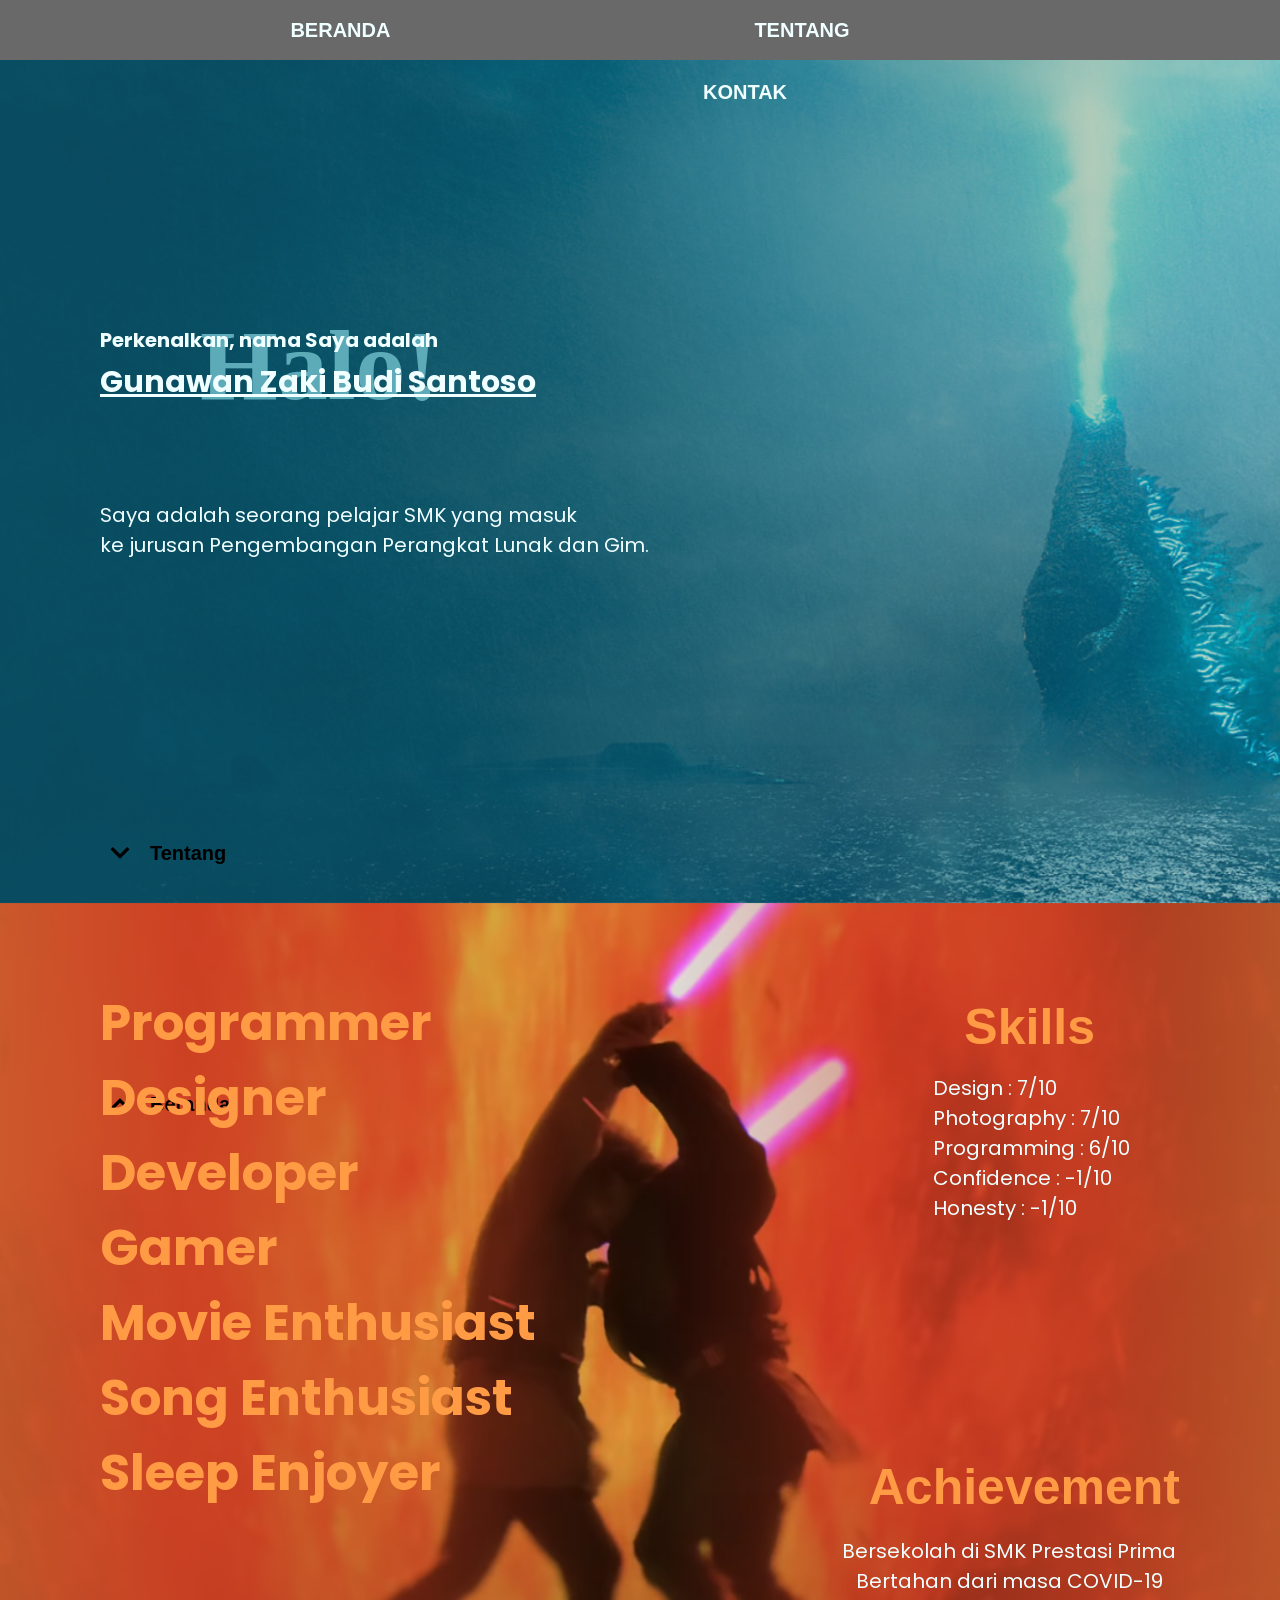
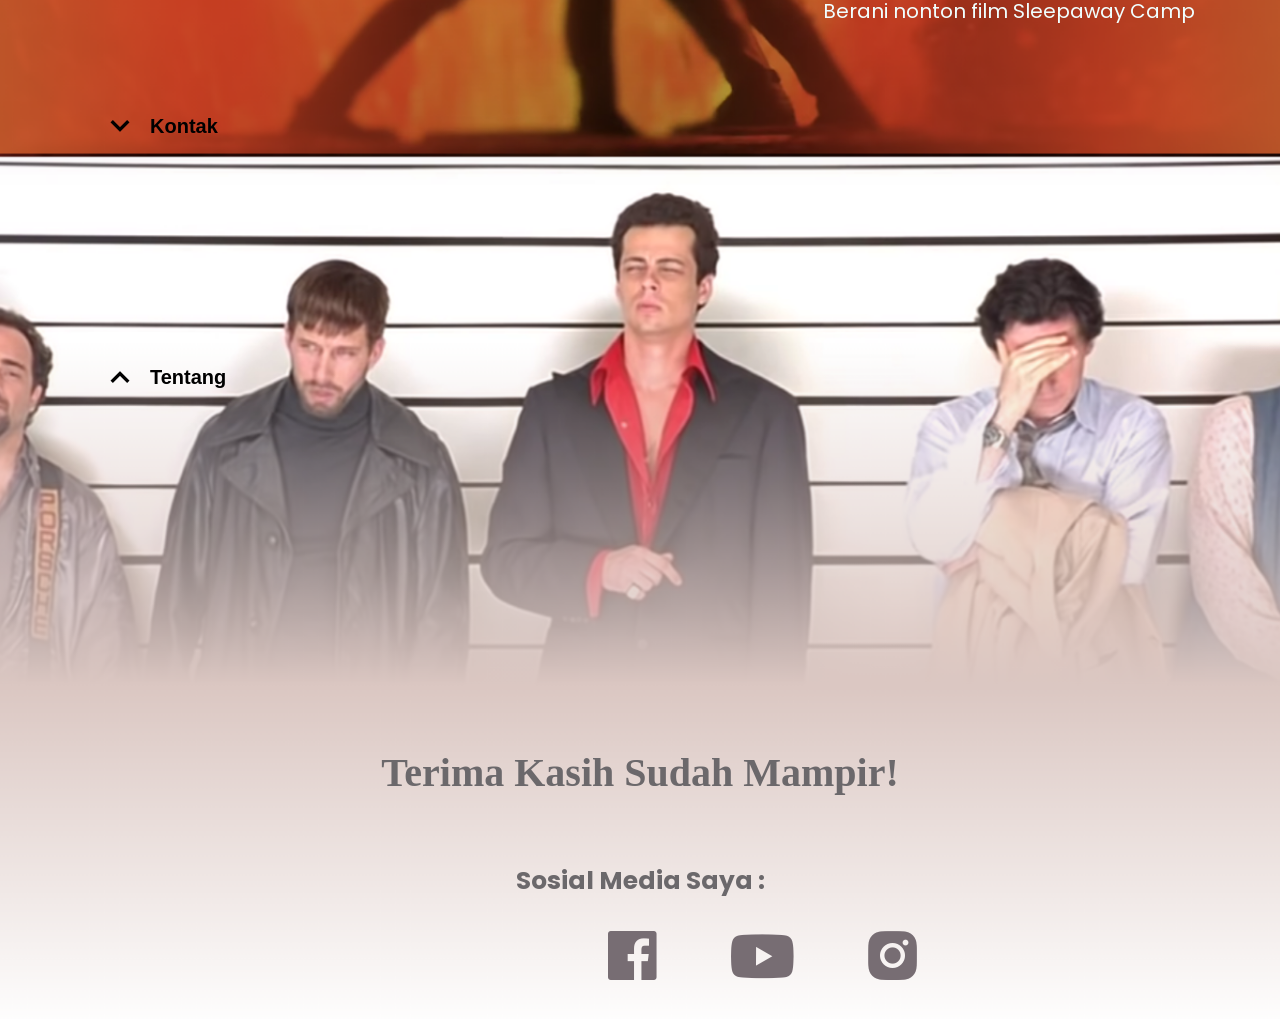
==== index.html @ 5d3eda16 "Update and rename portindex.html to index.html" ====
<!DOCTYPE html>
<html>
<head>
    <meta charset="UTF-8">
    <meta name="viewport" content="width=device-width, initial-scale=1">
    <title>Portofolio Zaki</title>
    <link href="https://fonts.googleapis.com/css2?family=Poppins:wght@400;500;600&display=swap" rel="stylesheet">
    <link href="https://fonts.googleapis.com/css2?family=Roboto:wght@400;700&display=swap" rel="stylesheet">
    <link href='https://unpkg.com/boxicons@2.1.1/css/boxicons.min.css' rel='stylesheet'>
    <link rel="stylesheet" href="portstyle.css">
    <script>
        const fonts = ["Poppins", "Times New Roman", "Arial", "Consolas", "Sans Serif","Lucida Sans","Tahoma", "Alice","Courier New","Verdana","Gill Sans","Lucida Sans","Roboto"];
        let currentIndex = 0;
        function changeFontHalo() {
            const halo = document.getElementById("halo");
            halo.style.fontFamily = fonts[currentIndex];
            currentIndex = (currentIndex + 1) % fonts.length;
        }
        setInterval(changeFontHalo, 300);
        function changeFontJob() {
            const halo = document.getElementById("job");
            halo.style.fontFamily = fonts[currentIndex];
            currentIndex = (currentIndex + 1) % fonts.length;
        }
        setInterval(changeFontJob, 300);
        function changeFontTKSM() {
            const halo = document.getElementById("tksm");
            halo.style.fontFamily = fonts[currentIndex];
            currentIndex = (currentIndex + 1) % fonts.length;
        }
        setInterval(changeFontTKSM, 300);
    </script>
</head>
<body>
    <div class="navbar">
        <nav>
            <ul>
                <li><a href="#beranda">BERANDA</a></li>
                <li><a href="#tentang">TENTANG</a></li>
                <li><a href="#kontak">KONTAK</a></li>
            </ul>            
        </nav>
    </div>
    <section class="container" id="beranda">
        <p class="halo" id="halo">Halo!</p>
        <p class="berandadesk1">Perkenalkan, nama Saya adalah</p>
        <p class="nama" style="text-decoration: underline;">Gunawan Zaki Budi Santoso</p>
        <p class="berandadesk2">Saya adalah seorang pelajar SMK yang masuk<br>
            ke jurusan Pengembangan Perangkat Lunak dan Gim.
        </p>
        <a class='bx bx-chevron-down' href="#tentang"></a>
        <a class="scrolldown" href="#tentang">Tentang</a>
    </section>
    <section class="container" id="tentang">
        <a class='bx bx-chevron-up' href="#beranda"></a>
        <a class="scrollup" href="#beranda">Beranda</a>
        <p class="job" id="job">
            Programmer<br>Designer<br>Developer<br>Gamer<br>Movie Enthusiast<br>Song Enthusiast<br>Sleep Enjoyer
        </p>
        <p class="skills">Skills</p>
        <p class="skillslist">
            Design : 7/10<br>
            Photography : 7/10<br>
            Programming : 6/10<br>
            Confidence : -1/10<br>
            Honesty : -1/10<br>
        </p>
        <p class="achieve">Achievement</p>
        <p class="achievelist">
            Bersekolah di SMK Prestasi Prima<br>
            Bertahan dari masa COVID-19<br>
            Berani nonton film Sleepaway Camp
        </p>
        <a class='bx bx-chevron-down' href="#kontak"></a>
        <a class="scrolldown" href="#kontak">Kontak</a>
    </section>
    <section class="container" id="kontak">
        <a class='bx bx-chevron-up' href="#tentang"></a>
        <a class="scrollup" href="#tentang">Tentang</a>
        <p class="tksm" id="tksm">Terima Kasih Sudah Mampir!</p>
        <p class="sosmed">Sosial Media Saya :</p>
        <a href="https://www.facebook.com/renaldii.prawirya/videos/771002637307322" target="_blank">
            <i class='bx bxl-facebook-square'></i>
        </a>
        <a href="https://www.youtube.com/watch?v=w09ukdgQKho" target="_blank">
            <i class='bx bxl-youtube'></i>
        </a>
        <a href="https://www.instagram.com/p/CvHr6AbxG21/?igshid=MzRlODBiNWFlZA==" target="_blank">
            <i class='bx bxl-instagram-alt'></i>
        </a>
    </section>
</body>
---- portstyle.css ----
*{
    margin: 0px;
    padding: 0px;
    box-sizing: border-box;
}
body {
    background: url('backg.png');
    background-size: cover;
    background-position-x: center;
    background-position-y: top;
    background-repeat: no-repeat;
}
html{
  scroll-behavior: smooth;
}
nav{
    width: 100%;
    height: 60px;
    line-height: 60px;
    flex: 1;
    text-align: center;
    background-color: dimgray;
    padding: 0px 100px;
    position: fixed;
    top: 0;
    z-index: 2;
}
nav ul li{
    list-style: none;
    display: inline-block;
    margin-left: 60px;
}
nav ul li a{
    text-decoration: none;
    font-size: 20px;
    font-family: 'Lucida Sans', 'Lucida Sans Regular', 'Lucida Grande', 'Lucida Sans Unicode', Geneva, Verdana, sans-serif;
    font-weight: bold;
}
nav ul li:nth-child(1) a {
    color: azure;
    margin-right: 100px;
}
nav ul li:nth-child(1) a:hover{
    color: #5DABB9;
}
nav ul li:nth-child(2) a {
    color: azure;
    margin-right: 200px;
    margin-left: 200px;
}
nav ul li:nth-child(2) a:hover{
    color: #FF9B45;
}
nav ul li:nth-child(3) a {
    color: azure;
    margin-left: 150px;
}
nav ul li:nth-child(3) a:hover{
    color: #C9B9B4;
}
.container {
  height: 97vh;
  width: 100%;
  position: relative;
}
.halo{
    font-size: 100px;
    font-weight: bold;
    position: absolute;
    left: 200px;
    bottom: 450px;
    color: #5DABB9;
    z-index: 1;
}
.berandadesk1{
  font-family: 'Poppins', sans-serif;
  font-size: 20px;
  font-weight: bold;
  color: azure;
  position: absolute;
  left: 100px;
  top: 325px;
  z-index: 1;
}
.nama{
    font-family: 'Poppins', sans-serif;
    font-size: 30px;
    font-weight: bold;
    color: azure;
    position: absolute;
    left: 100px;
    top: 360px;
    z-index: 1;
}
.berandadesk2{
    font-family: 'Poppins', sans-serif;
    font-size: 20px;
    color: azure;
    position: absolute;
    left: 100px;
    top: 500px;
    z-index: 1;
}
.bx-chevron-up{
  font-size: 40px;
  bottom: 620px;
  left: 100px;
  position: absolute;
  text-decoration: none;
  color: black;
}
.scrollup{
  font-size: 20px;
  font-family: 'Lucida Sans', 'Lucida Sans Regular', 'Lucida Grande', 'Lucida Sans Unicode', Geneva, Verdana, sans-serif;
  font-weight: bold;
  bottom: 630px;
  left: 150px;
  position: absolute;
  text-decoration: none;
  color: black;
}
.bx-chevron-down{
  font-size: 40px;
  bottom: 1px;
  left: 100px;
  position: absolute;
  text-decoration: none;
  color: black;
}
.scrolldown{
  font-size: 20px;
  font-family: 'Lucida Sans', 'Lucida Sans Regular', 'Lucida Grande', 'Lucida Sans Unicode', Geneva, Verdana, sans-serif;
  font-weight: bold;
  bottom: 8px;
  left: 150px;
  position: absolute;
  text-decoration: none;
  color: black;
}
.job{
  position: absolute;
  font-size: 50px;
  font-weight: bold;
  color: #FF9B45;
  top: 375px;
  left: 100px;
  transform: translate(0, -50%);
}
.skills{
  position: absolute;
  font-family: 'Lucida Sans', 'Lucida Sans Regular', 'Lucida Grande', 'Lucida Sans Unicode', Geneva, Verdana, sans-serif;
  font-size: 50px;
  font-weight: bold;
  color: #FF9B45;
  top: 125px;
  right: 185px;
}
.skillslist{
  position: absolute;
  font-family: 'Poppins', sans-serif;
  font-size: 20px;
  color: azure;
  top: 200px;
  right: 150px;
}
.achieve{
  position: absolute;
  font-family: 'Lucida Sans', 'Lucida Sans Regular', 'Lucida Grande', 'Lucida Sans Unicode', Geneva, Verdana, sans-serif;
  font-size: 50px;
  font-weight: bold;
  color: #FF9B45;
  bottom: 230px;
  right: 100px;
}
.achievelist{
  position: absolute;
  font-family: 'Poppins', sans-serif;
  font-size: 20px;
  color: azure;
  bottom: 120px;
  right: 85px;
  text-align: center;
}
.tksm{
  position: absolute;
  bottom: 200px;
  left: 50%;
  transform: translate(-50%, -50%);
  color: #6b686b;
  font-weight: bold;
  font-size: 40px;
  text-align: center;
}
.sosmed{
  position: absolute;
  bottom: 100px;
  left: 50%;
  transform: translate(-50%, -50%);
  color: #6b686b;
  font-weight: bold;
  font-size: 25px;
  text-align: center;
  font-family: 'Poppins', sans-serif;
}
.bxl-facebook-square{
  color: #776D73;
  position: absolute;
  left: 600px;
  bottom: 31px;
  font-size: 65px;
}
.bxl-youtube {
    color: #776D73;
    position: absolute;
    left: 725px;
    bottom: 25px;
    font-size: 75px;
}
.bxl-instagram-alt {
    color: #776D73;
    position: absolute;
    left: 860px;
    bottom: 31px;
    font-size: 65px;
}
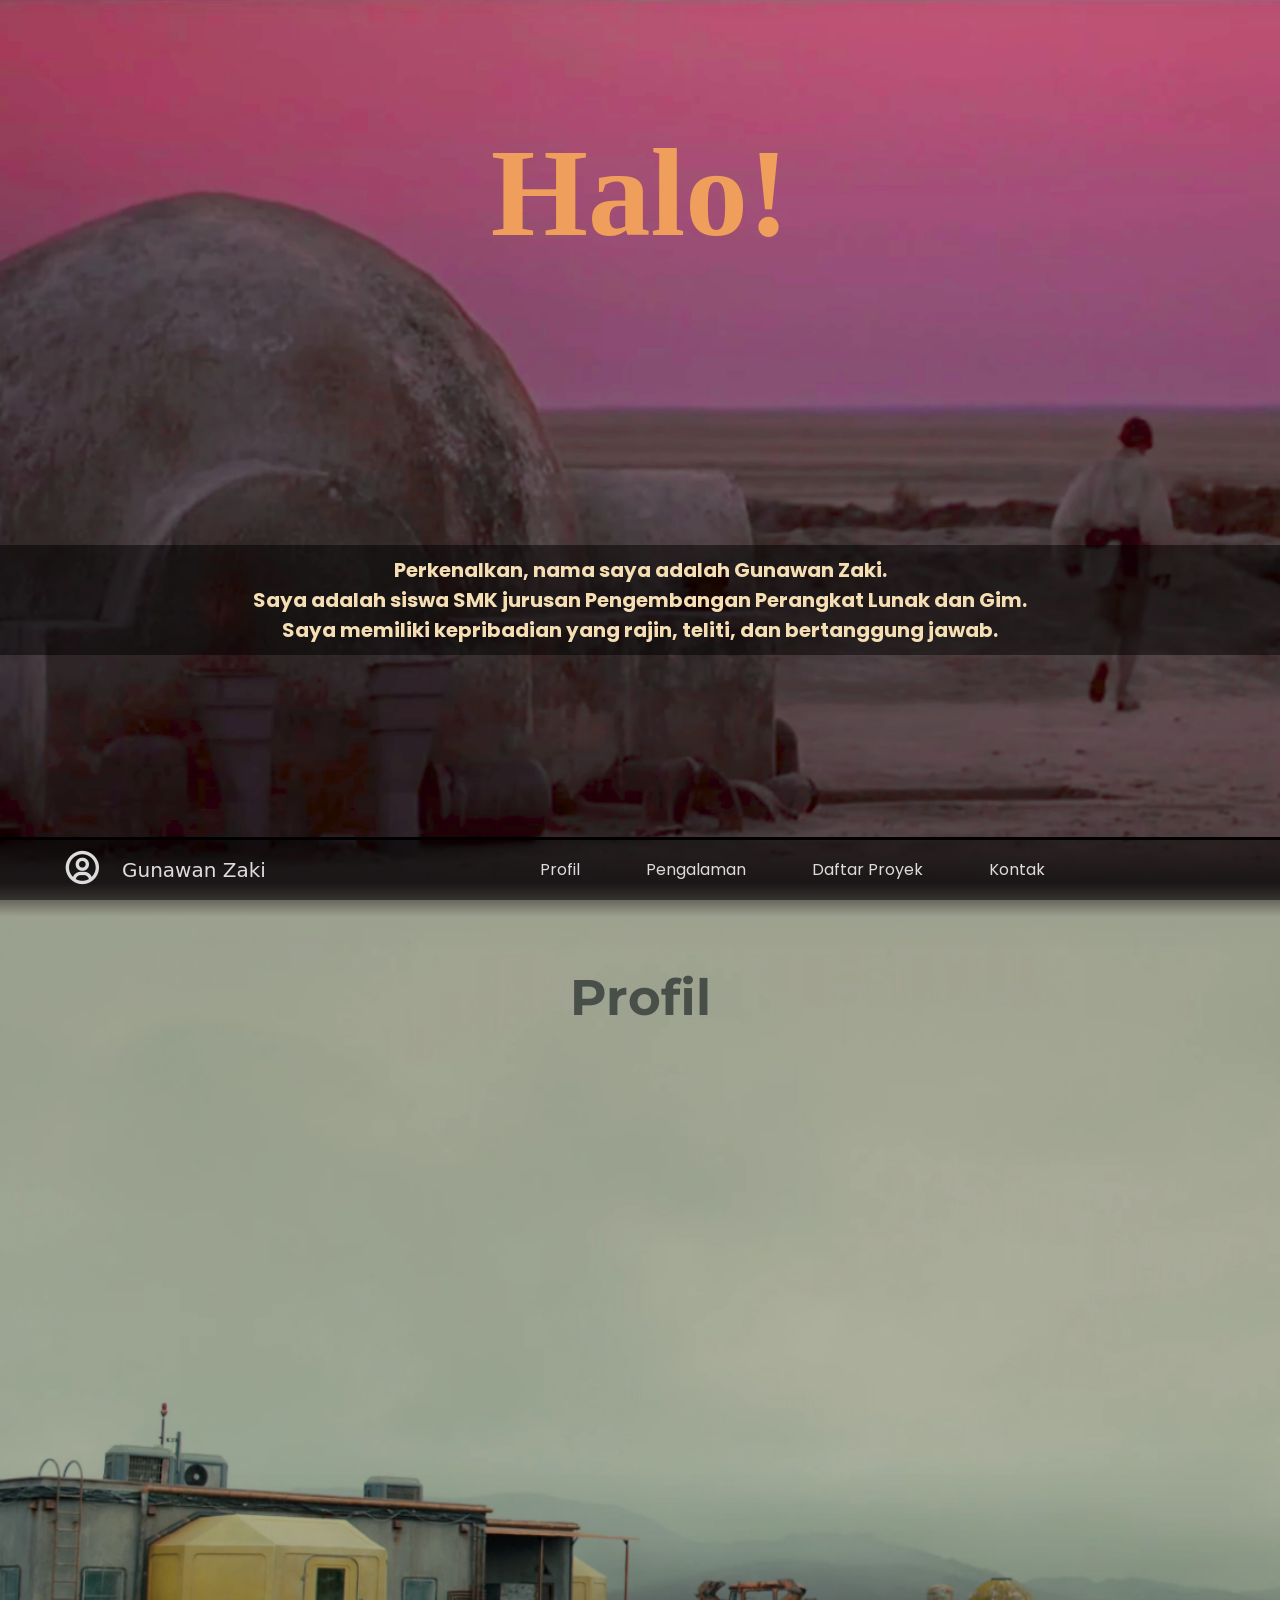
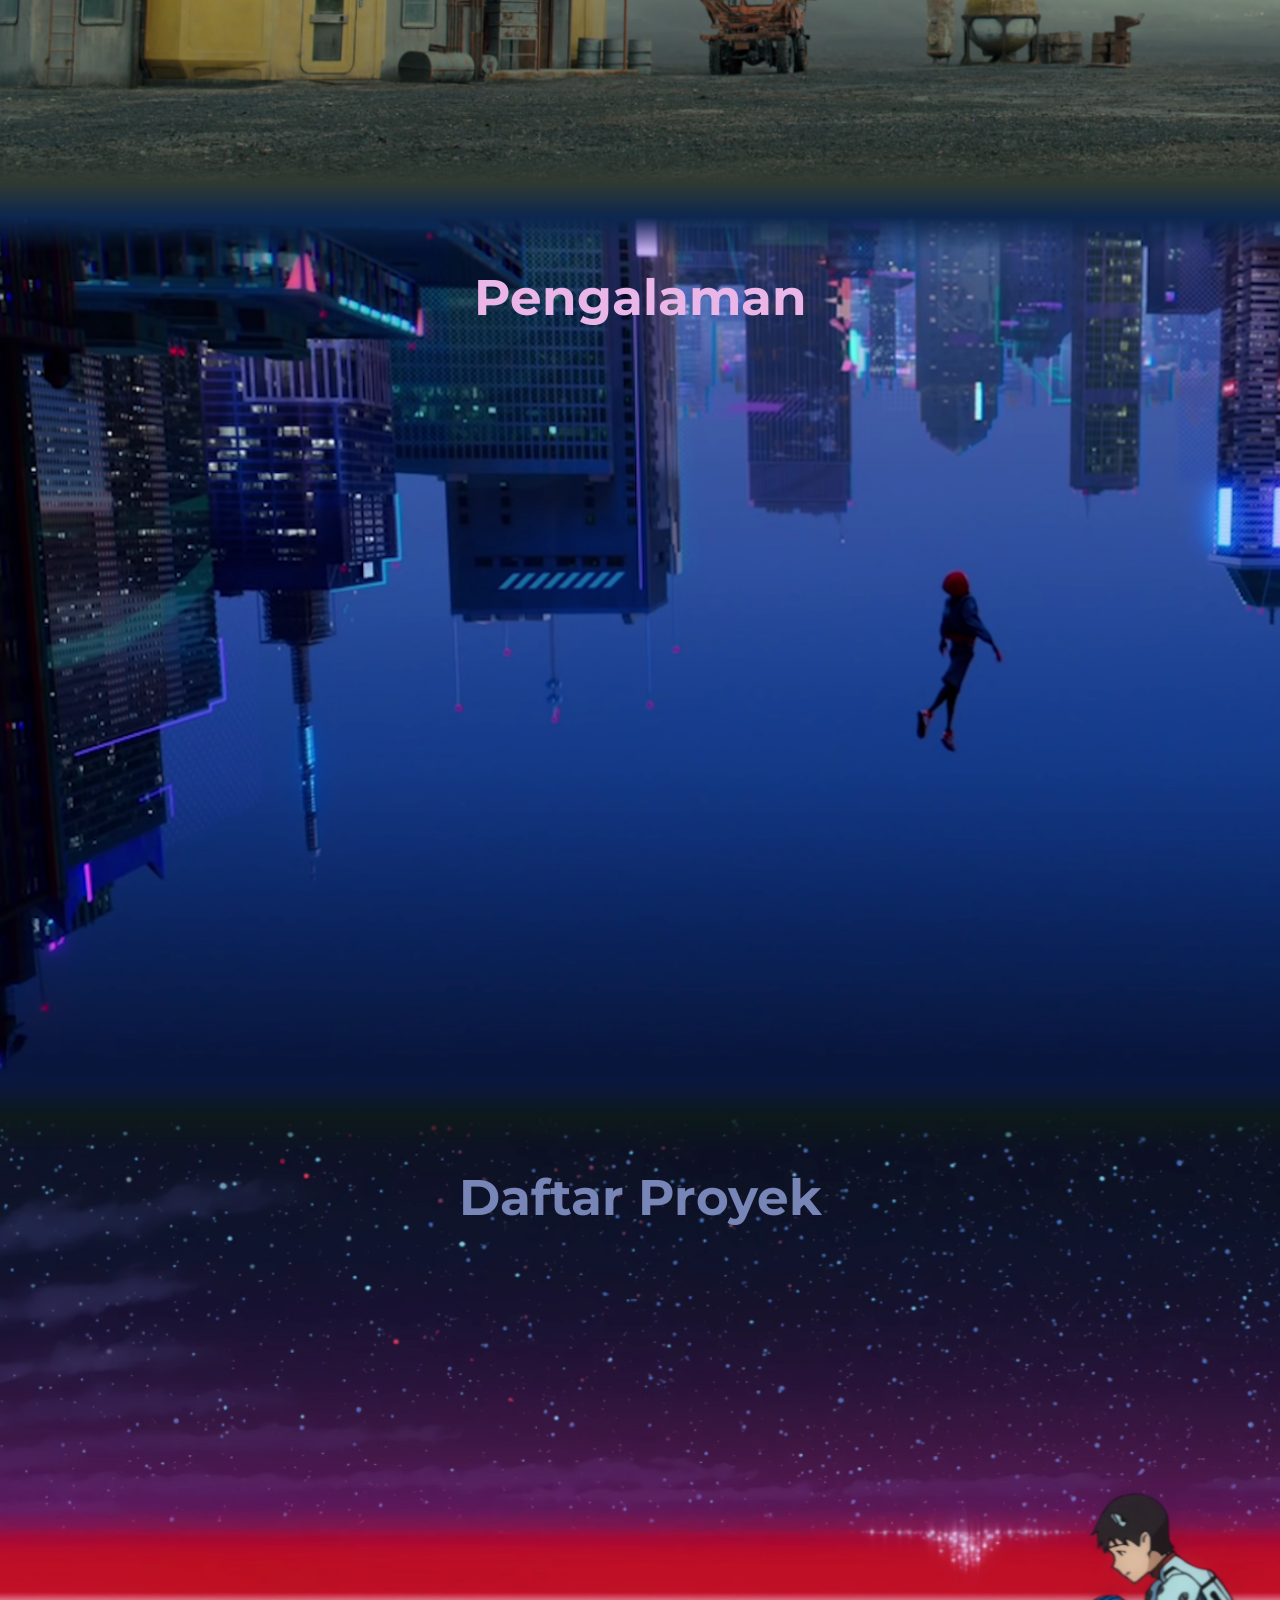
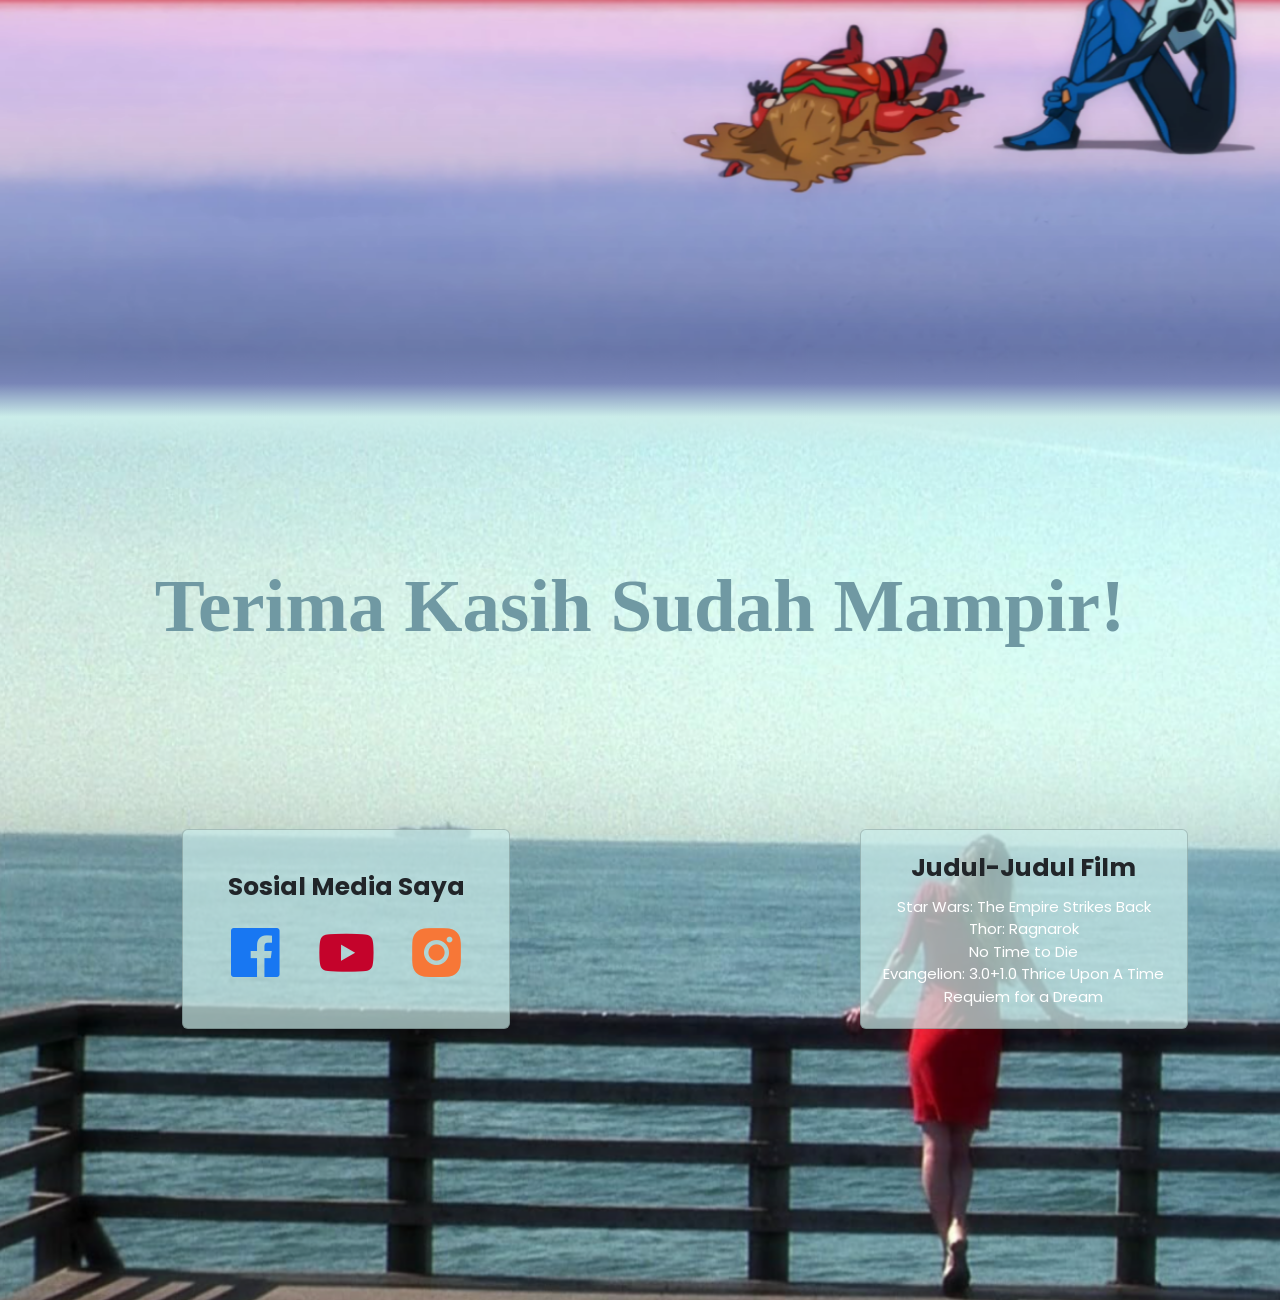
==== commit e167422a: "Add files via upload" ====
--- a/index.html
+++ b/index.html
@@ -1,15 +1,17 @@
 <!DOCTYPE html>
-<html>
+<html lang="en">
 <head>
     <meta charset="UTF-8">
-    <meta name="viewport" content="width=device-width, initial-scale=1">
-    <title>Portofolio Zaki</title>
+    <meta name="viewport" content="width=device-width, initial-scale=1.0">
+    <title>Portofolioku</title>
+    <link rel="stylesheet" href="style.css">
     <link href="https://fonts.googleapis.com/css2?family=Poppins:wght@400;500;600&display=swap" rel="stylesheet">
     <link href="https://fonts.googleapis.com/css2?family=Roboto:wght@400;700&display=swap" rel="stylesheet">
+    <link href="https://fonts.googleapis.com/css2?family=Montserrat:wght@400;700&display=swap" rel="stylesheet">
     <link href='https://unpkg.com/boxicons@2.1.1/css/boxicons.min.css' rel='stylesheet'>
-    <link rel="stylesheet" href="portstyle.css">
+    <link href="https://cdn.jsdelivr.net/npm/bootstrap@5.3.2/dist/css/bootstrap.min.css" rel="stylesheet" integrity="sha384-T3c6CoIi6uLrA9TneNEoa7RxnatzjcDSCmG1MXxSR1GAsXEV/Dwwykc2MPK8M2HN" crossorigin="anonymous">
     <script>
-        const fonts = ["Poppins", "Times New Roman", "Arial", "Consolas", "Sans Serif","Lucida Sans","Tahoma", "Alice","Courier New","Verdana","Gill Sans","Lucida Sans","Roboto"];
+        const fonts = ["Poppins", "Times New Roman", "Arial", "Consolas", "Sans Serif","Lucida Sans","Tahoma", "Alice","Courier New","Verdana","Gill Sans","Lucida Sans","Roboto","Montserrat"];
         let currentIndex = 0;
         function changeFontHalo() {
             const halo = document.getElementById("halo");
@@ -32,61 +34,94 @@
     </script>
 </head>
 <body>
-    <div class="navbar">
-        <nav>
-            <ul>
-                <li><a href="#beranda">BERANDA</a></li>
-                <li><a href="#tentang">TENTANG</a></li>
-                <li><a href="#kontak">KONTAK</a></li>
-            </ul>            
-        </nav>
-    </div>
-    <section class="container" id="beranda">
-        <p class="halo" id="halo">Halo!</p>
-        <p class="berandadesk1">Perkenalkan, nama Saya adalah</p>
-        <p class="nama" style="text-decoration: underline;">Gunawan Zaki Budi Santoso</p>
-        <p class="berandadesk2">Saya adalah seorang pelajar SMK yang masuk<br>
-            ke jurusan Pengembangan Perangkat Lunak dan Gim.
-        </p>
-        <a class='bx bx-chevron-down' href="#tentang"></a>
-        <a class="scrolldown" href="#tentang">Tentang</a>
+    <nav class="navbar navbar-expand-lg fixed-bottom">
+        <div class="container-fluid">
+            <a href="#utama" class="nav-bx">
+                <i class="bx bx-user-circle"></i>
+                <a class="navbar-brand mb-0 h1" href="#utama">Gunawan Zaki</a>
+            </a>
+            <div class="collapse navbar-collapse" id="navbarNavAltMarkup">
+                <div class="navbar-nav">
+                    <a class="nav-link" href="#profil">Profil</a>
+                    <a class="nav-link" href="#pengalaman">Pengalaman</a>
+                    <a class="nav-link" href="#daftarproyek">Daftar Proyek</a>
+                    <a class="nav-link" href="#kontak">Kontak</a>
+                </div>
+            </div>
+        </div>
+    </nav>
+    <section id="utama" class="utama">
+        <div class="halo">
+            <p class="halo-teks" id="halo">Halo!</p>
+        </div>
+        <div class="desk">
+            <p class="desk-teks">Perkenalkan, nama saya adalah Gunawan Zaki. <br>Saya adalah siswa SMK jurusan Pengembangan Perangkat Lunak dan Gim. <br>Saya memiliki kepribadian yang rajin, teliti, dan bertanggung jawab.</p>
+        </div>
     </section>
-    <section class="container" id="tentang">
-        <a class='bx bx-chevron-up' href="#beranda"></a>
-        <a class="scrollup" href="#beranda">Beranda</a>
-        <p class="job" id="job">
-            Programmer<br>Designer<br>Developer<br>Gamer<br>Movie Enthusiast<br>Song Enthusiast<br>Sleep Enjoyer
-        </p>
-        <p class="skills">Skills</p>
-        <p class="skillslist">
-            Design : 7/10<br>
-            Photography : 7/10<br>
-            Programming : 6/10<br>
-            Confidence : -1/10<br>
-            Honesty : -1/10<br>
-        </p>
-        <p class="achieve">Achievement</p>
-        <p class="achievelist">
-            Bersekolah di SMK Prestasi Prima<br>
-            Bertahan dari masa COVID-19<br>
-            Berani nonton film Sleepaway Camp
-        </p>
-        <a class='bx bx-chevron-down' href="#kontak"></a>
-        <a class="scrolldown" href="#kontak">Kontak</a>
+    <section id="profil" class="profil">
+        <div class="judul">
+            <p class="judul-teks">Profil</p>
+        </div>
     </section>
-    <section class="container" id="kontak">
-        <a class='bx bx-chevron-up' href="#tentang"></a>
-        <a class="scrollup" href="#tentang">Tentang</a>
-        <p class="tksm" id="tksm">Terima Kasih Sudah Mampir!</p>
-        <p class="sosmed">Sosial Media Saya :</p>
-        <a href="https://www.facebook.com/renaldii.prawirya/videos/771002637307322" target="_blank">
-            <i class='bx bxl-facebook-square'></i>
-        </a>
-        <a href="https://www.youtube.com/watch?v=w09ukdgQKho" target="_blank">
-            <i class='bx bxl-youtube'></i>
-        </a>
-        <a href="https://www.instagram.com/p/CvHr6AbxG21/?igshid=MzRlODBiNWFlZA==" target="_blank">
-            <i class='bx bxl-instagram-alt'></i>
-        </a>
+    <section id="pengalaman" class="pengalaman">
+        <div class="judul">
+            <p class="judul-teks">Pengalaman</p>
+        </div>
     </section>
+    <section id="daftarproyek" class="daftarproyek">
+        <div class="judul">
+            <p class="judul-teks">Daftar Proyek</p>
+        </div>
+    </section>
+    <section id="kontak" class="kontak">
+        <div class="tksm">
+            <p class="tksm-teks" id="tksm">Terima Kasih Sudah Mampir!</p>
+        </div>
+        <div class="container">
+            <div class="row">
+                <div class="col sosmed">
+                    <div class="card card-kontak" style="width: 20.5rem; height: 200px;">
+                        <div class="card-body text-center">
+                        <h5 class="card-title mt-3 sms">Sosial Media Saya</h5>
+                        <a href="https://www.facebook.com" target="_blank">
+                            <i class='bx bxl-facebook-square'></i>
+                        </a>
+                        <a href="https://www.youtube.com/" target="_blank">
+                            <i class='bx bxl-youtube'></i>
+                        </a>
+                        <a href="https://www.instagram.com/" target="_blank">
+                            <i class='bx bxl-instagram-alt'></i>
+                        </a>
+                        </div>
+                    </div>
+                </div>
+                <div class="col film">
+                    <div class="card card-kontak film" style="width: 20.5rem; height: 200px;">
+                        <div class="card-body text-center">
+                            <h5 class="card-title jjf">Judul-Judul Film</h5>
+                            <div class="daftarfilm">
+                                <a href="https://en.wikipedia.org/wiki/The_Empire_Strikes_Back" target="_blank">
+                                    Star Wars: The Empire Strikes Back <br>
+                                </a>
+                                <a href="https://en.wikipedia.org/wiki/Thor:_Ragnarok" target="_blank">
+                                    Thor: Ragnarok <br>
+                                </a>
+                                <a href="https://en.wikipedia.org/wiki/No_Time_to_Die" target="_blank">
+                                    No Time to Die <br>
+                                </a>
+                                <a href="https://en.wikipedia.org/wiki/Evangelion:_3.0%2B1.0_Thrice_Upon_a_Time" target="_blank">
+                                    Evangelion: 3.0+1.0 Thrice Upon A Time <br>
+                                </a>
+                                <a href="https://en.wikipedia.org/wiki/Requiem_for_a_Dream" target="_blank">
+                                    Requiem for a Dream <br>
+                                </a>
+                            </div>
+                        </div>
+                    </div>
+                </div>
+            </div>
+        </div>
+    </section>
+    <script src="https://cdn.jsdelivr.net/npm/bootstrap@5.3.2/dist/js/bootstrap.bundle.min.js" integrity="sha384-C6RzsynM9kWDrMNeT87bh95OGNyZPhcTNXj1NW7RuBCsyN/o0jlpcV8Qyq46cDfL" crossorigin="anonymous"></script>
 </body>
+</html>
--- a/style.css
+++ b/style.css
@@ -0,0 +1,206 @@
+html{
+    scroll-behavior: smooth;
+}
+body{
+    margin: 0;
+}
+*{
+    margin: 0;
+    padding: 0;
+    box-sizing: border-box;
+}
+nav{
+    background-color: rgba(0, 0, 0, 0.5);
+    border-top-width: 3px;
+    border-top-style: solid;
+    border-top-color: black;
+}
+.nav-bx{
+    margin-left: 50px;
+}
+.bx-user-circle{
+    font-size: 40px;
+    color: gainsboro;
+    margin-right: 20px;
+}
+.navbar-brand{
+    color: gainsboro !important;
+    font-weight: bold;
+}
+.collapse{
+    margin-left: 250px;
+}
+.nav-link{
+    padding: 10px;
+    margin-right: 50px;
+    font-family: 'Poppins';
+    color: gainsboro !important;
+    text-decoration: none;
+}
+.nav-link:hover{
+    background-color: rgba(0, 0, 0, 0.3);
+    color: white !important;
+}
+.utama{
+    height: 100vh;
+    background: #B04A6A;
+    background-image: url(img/utama.png);
+    background-size: cover;
+    margin: 0;
+    padding: 0;
+}
+.halo{
+    padding-top: 100px;
+    text-align: center;
+}
+.halo-teks{
+    font-family: 'Poppins';
+    font-weight: bold;
+    font-size: 125px;
+    color: rgb(239, 158, 91);
+}
+.desk{
+    padding-top: 241px;
+    text-align: center;
+}
+.desk-teks{
+    font-family: 'Poppins';
+    font-weight: bold;
+    font-size: 20px;
+    color: wheat;
+    padding: 10px;
+    text-align: center;
+    background-color: rgba(0, 0, 0, 0.5);
+}
+.profil{
+    height: 100vh;
+    background: #9da491;
+    background-image: url(img/profil.png);
+    background-size: cover;
+    margin: 0;
+    padding: 0;
+}
+.profil p{
+    color: #484f49;
+}
+.judul{
+    padding-top: 50px;
+    text-align: center;
+}
+.judul-teks{
+    font-family: 'Montserrat';
+    font-weight: bold;
+    font-size: 50px;
+    padding: 10px;
+    text-align: center;
+}
+.pengalaman{
+    height: 100vh;
+    background: #254392;
+    background-image: url(img/pengalaman.png);
+    background-size: cover;
+    margin: 0;
+    padding: 0;
+}
+.pengalaman p{
+    color: #EAB5E7;
+}
+.daftarproyek{
+    height: 100vh;
+    background: #b3212f;
+    background-image: url(img/daftarProyek.png);
+    background-size: cover;
+    margin: 0;
+    padding: 0;
+}
+.daftarproyek p{
+    color: #7885b7;
+}
+.kontak{
+    height: 100vh;
+    background: #cbedea;
+    background-image: url(img/kontak.png);
+    background-size: cover;
+    margin: 0;
+    padding: 0;
+}
+.tksm{
+    text-align: center;
+    padding-top: 150px;
+}
+.tksm-teks{
+    font-family: 'Poppins';
+    font-weight: bold;
+    font-size: 75px;
+    color: #7099a3;
+}
+.row{
+    padding-top: 150px;
+    padding-left: 100px;
+}
+.card-kontak{
+    background-color: rgba(203, 237, 234, 0.7) !important;
+}
+.sosmed a {
+    text-decoration: none;
+}
+.sms{
+    font-family: 'Poppins';
+    font-size: 25px;
+    font-weight: bold;
+    text-align: center;
+    padding-top: 10px;
+    padding-bottom: 10px;
+}
+.bxl-facebook-square{
+    color: #1877f2;
+    font-size: 65px;
+    margin-right: 20px;
+    border-radius: 15px;
+}
+.bxl-facebook-square:hover{
+    background-color: rgba(24, 119, 242, 0.3);
+}
+.bxl-youtube{
+    color: #c4032b;
+    font-size: 65px;
+    border-radius: 15px;
+}
+.bxl-youtube:hover{
+    background-color: rgba(196, 3, 43, 0.3);
+}
+.bxl-instagram-alt{
+    color: #f77737;
+    font-size: 65px;
+    margin-left: 20px;
+    border-radius: 15px;
+}
+.bxl-instagram-alt:hover{
+    background-color: rgba(247, 119, 55, 0.3);
+}
+.film{
+    margin-left: 105px;
+}
+.jjf{
+    font-family: 'Poppins';
+    font-size: 25px;
+    font-weight: bold;
+    text-align: center;
+    padding-top: 7px;
+    padding-bottom: 5px;
+}
+.daftarfilm{
+    font-family: 'Poppins';
+    font-size: 15px;
+    text-align: center;
+    text-decoration: none;
+}
+.daftarfilm a {
+    text-decoration: none;
+    color: white;
+    padding: 2px;
+    border-radius: 5px;
+}
+.daftarfilm a:hover{
+    background-color: rgba(112, 153, 163, 0.8);
+}
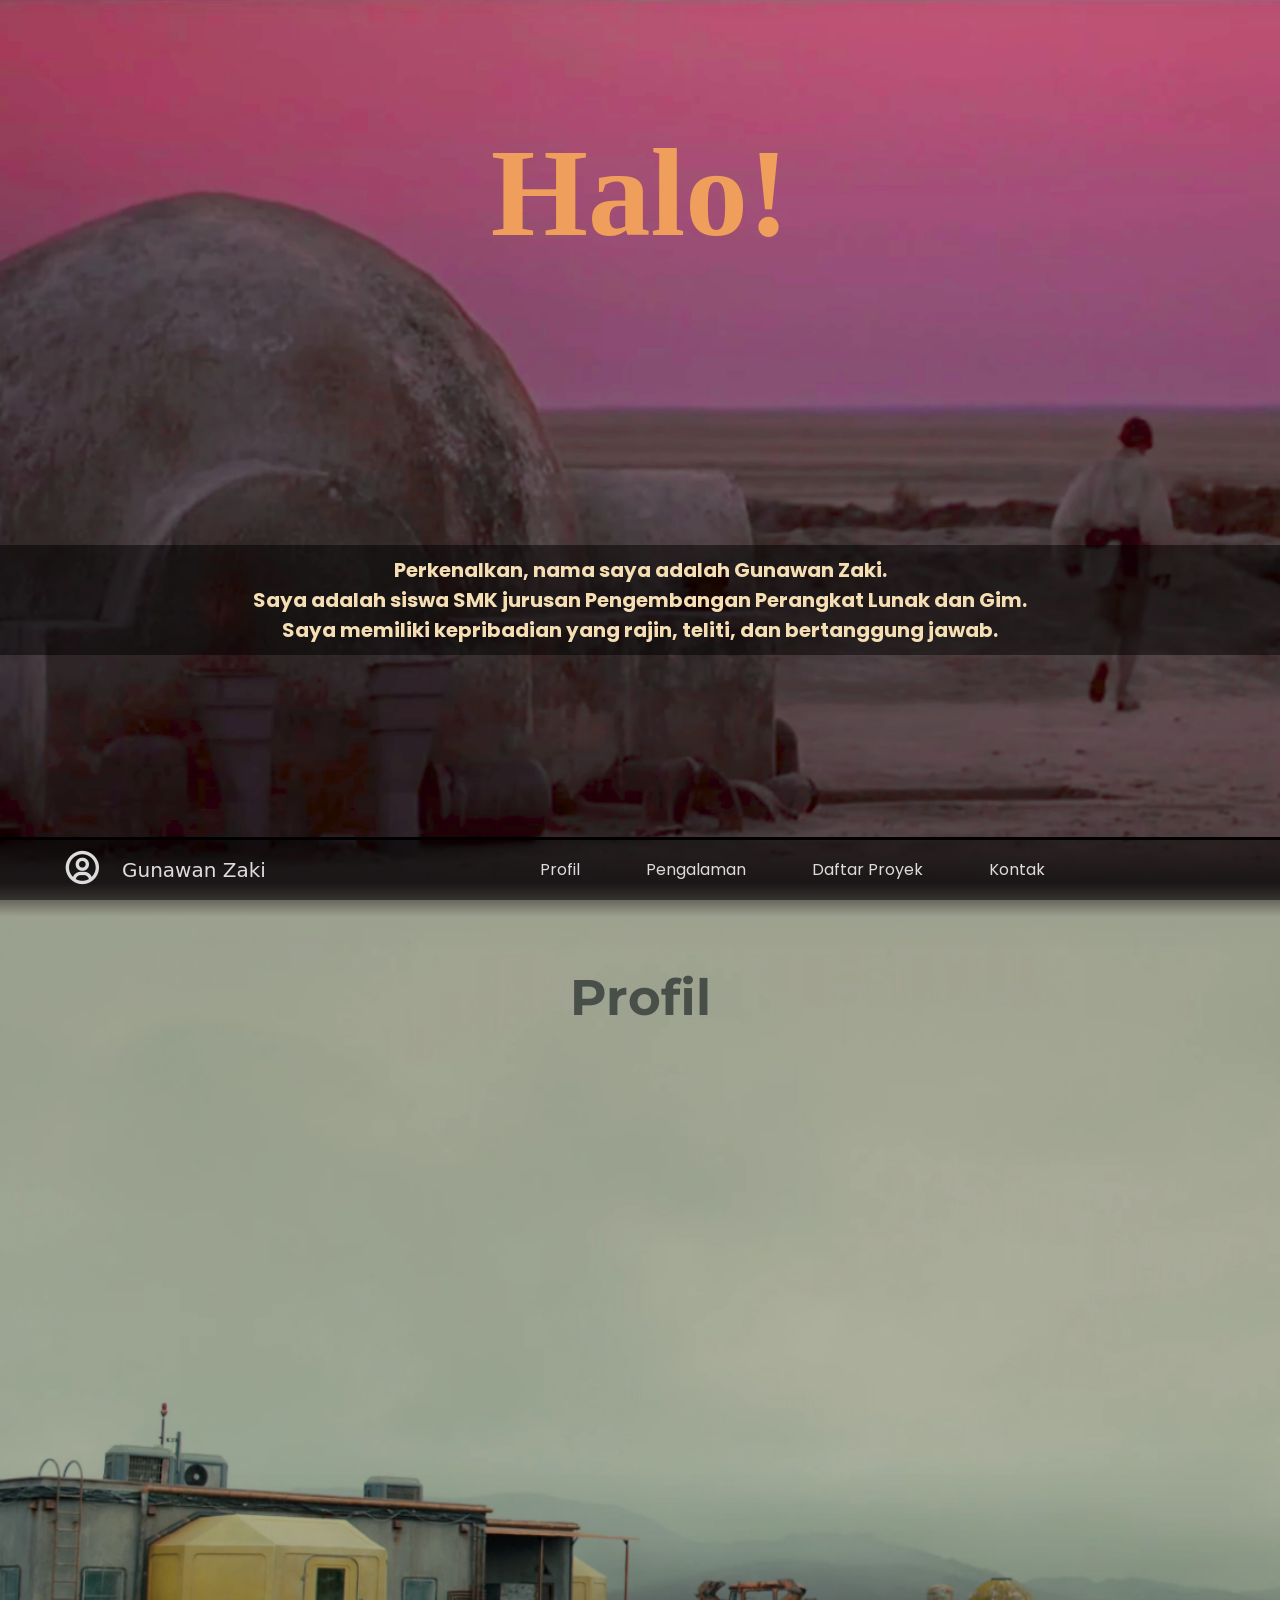
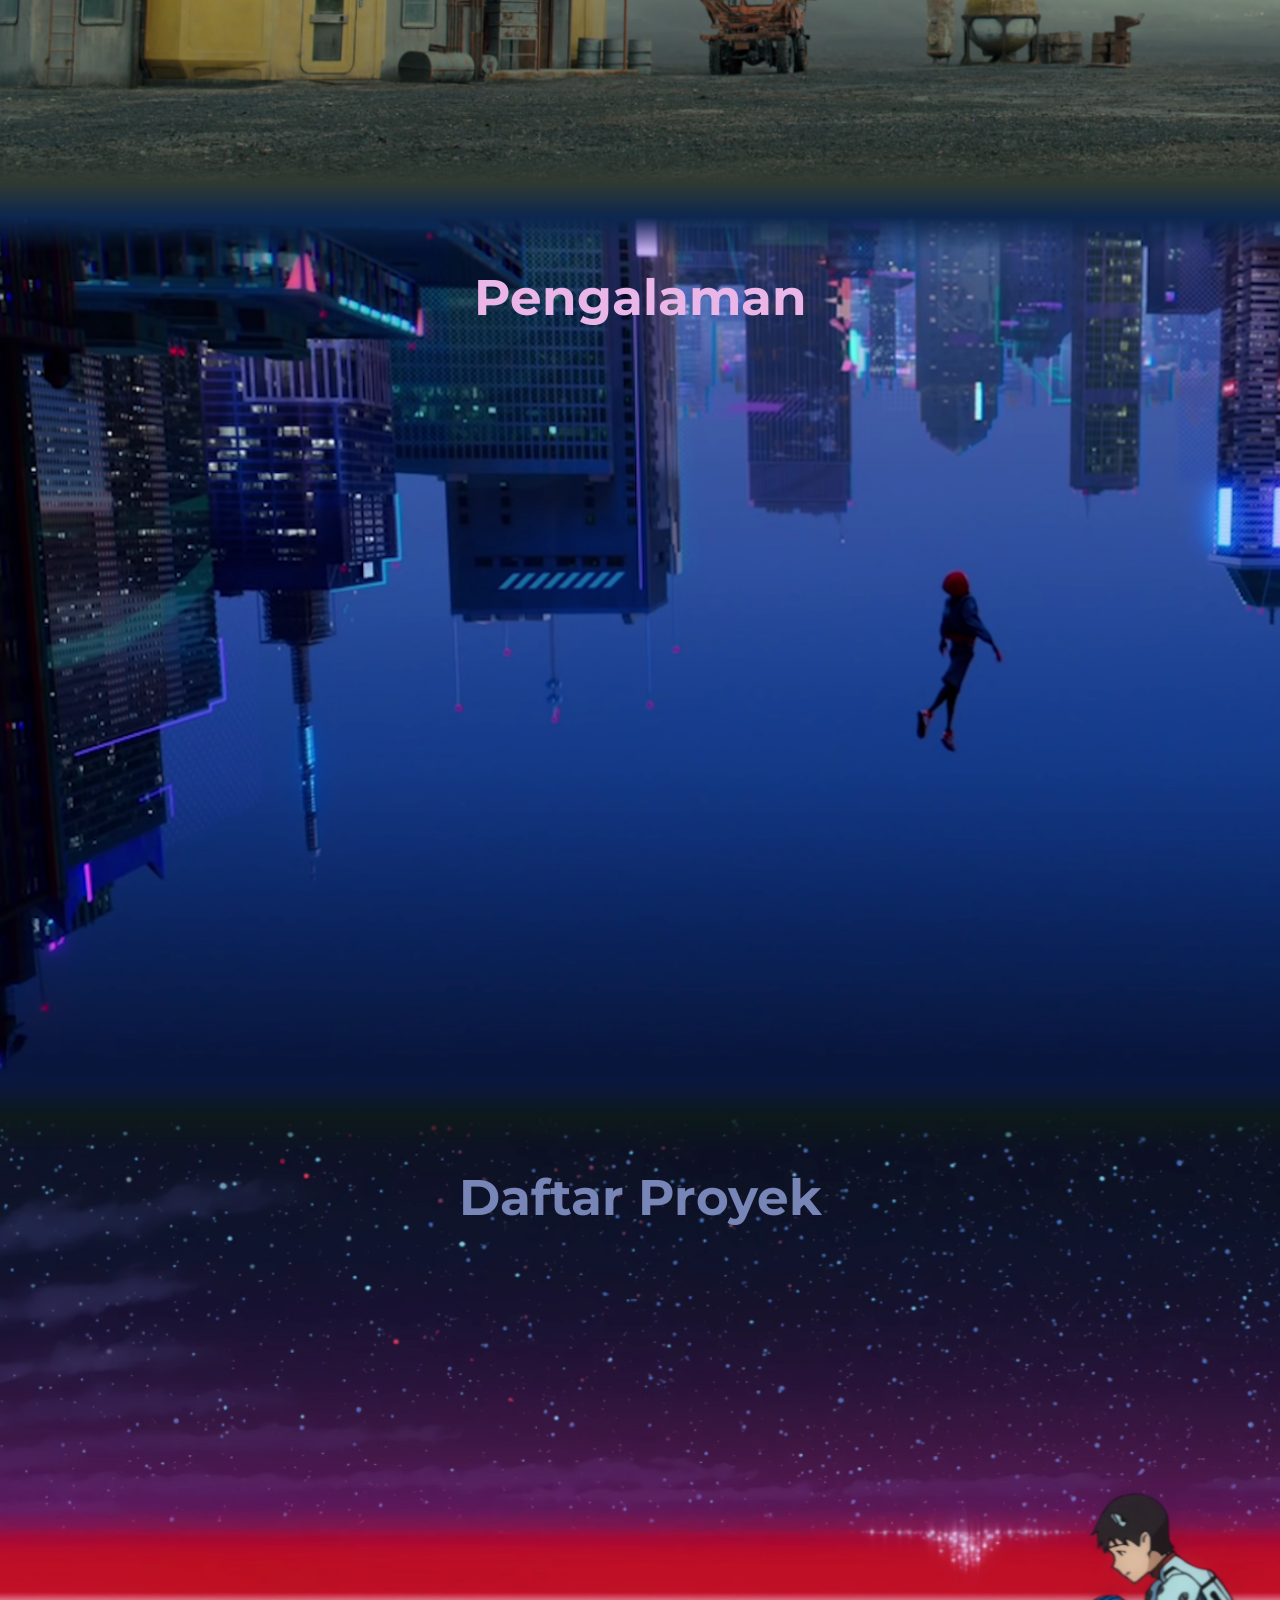
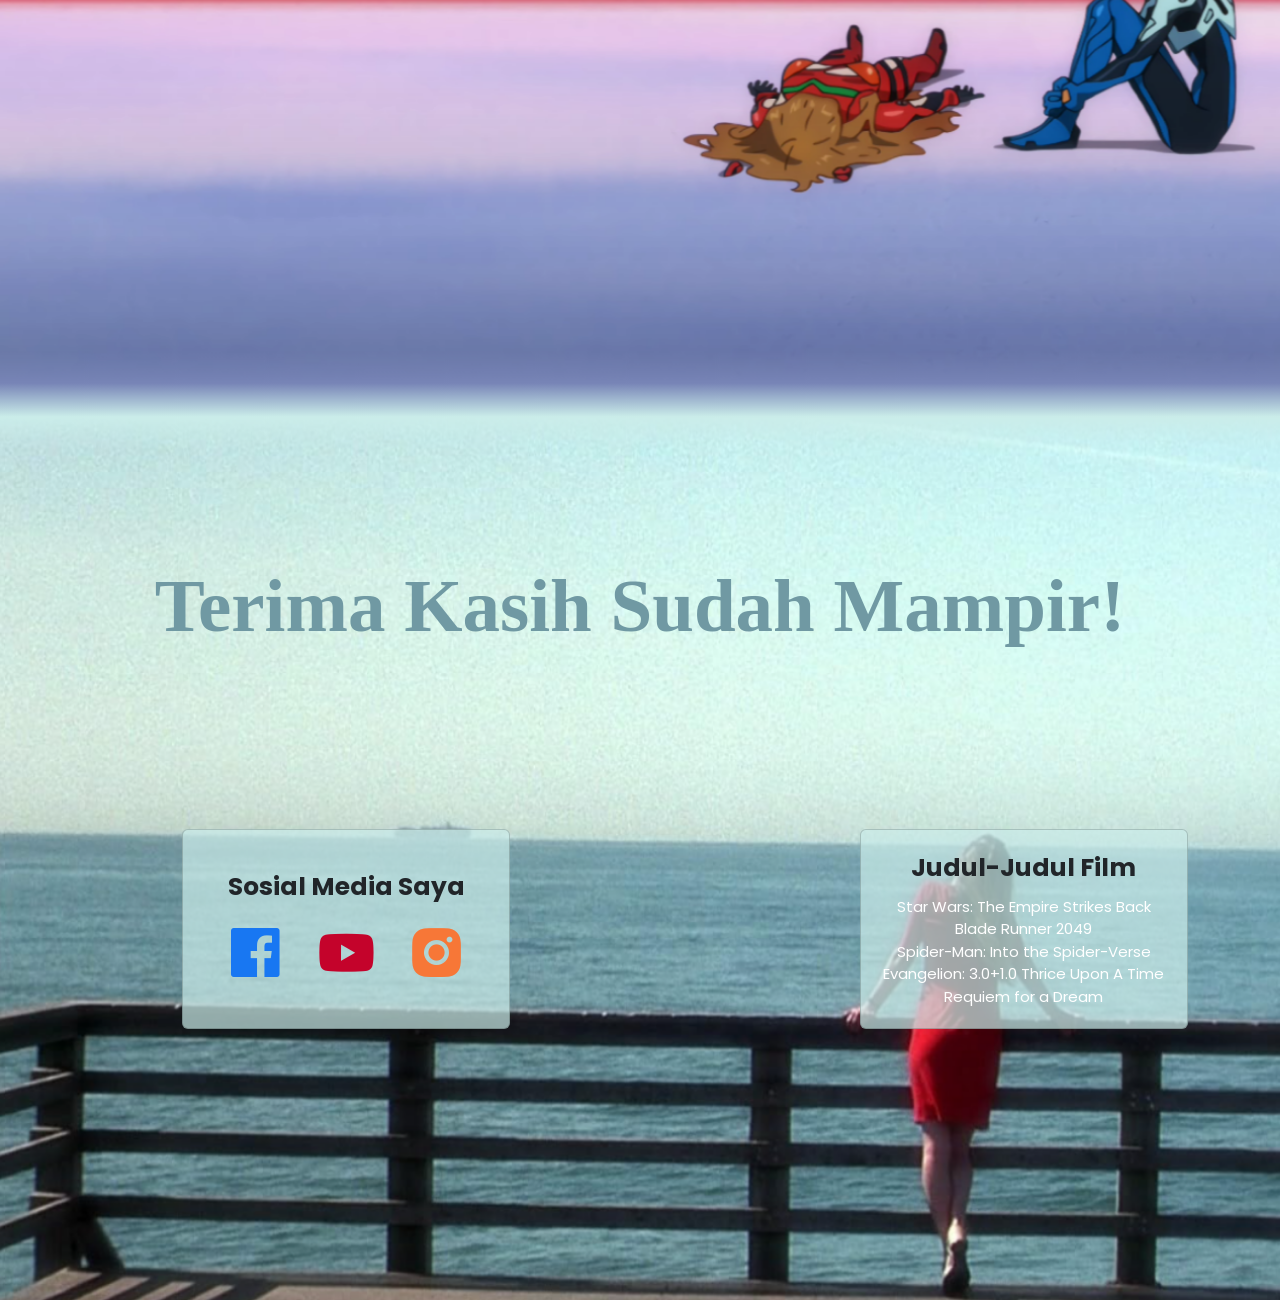
==== commit 7f65ec16: "Add files via upload" ====
--- a/index.html
+++ b/index.html
@@ -103,11 +103,11 @@
                                 <a href="https://en.wikipedia.org/wiki/The_Empire_Strikes_Back" target="_blank">
                                     Star Wars: The Empire Strikes Back <br>
                                 </a>
-                                <a href="https://en.wikipedia.org/wiki/Thor:_Ragnarok" target="_blank">
-                                    Thor: Ragnarok <br>
+                                <a href="https://en.wikipedia.org/wiki/Blade_Runner_2049" target="_blank">
+                                    Blade Runner 2049 <br>
                                 </a>
-                                <a href="https://en.wikipedia.org/wiki/No_Time_to_Die" target="_blank">
-                                    No Time to Die <br>
+                                <a href="https://en.wikipedia.org/wiki/Spider-Man:_Into_the_Spider-Verse" target="_blank">
+                                    Spider-Man: Into the Spider-Verse <br>
                                 </a>
                                 <a href="https://en.wikipedia.org/wiki/Evangelion:_3.0%2B1.0_Thrice_Upon_a_Time" target="_blank">
                                     Evangelion: 3.0+1.0 Thrice Upon A Time <br>
